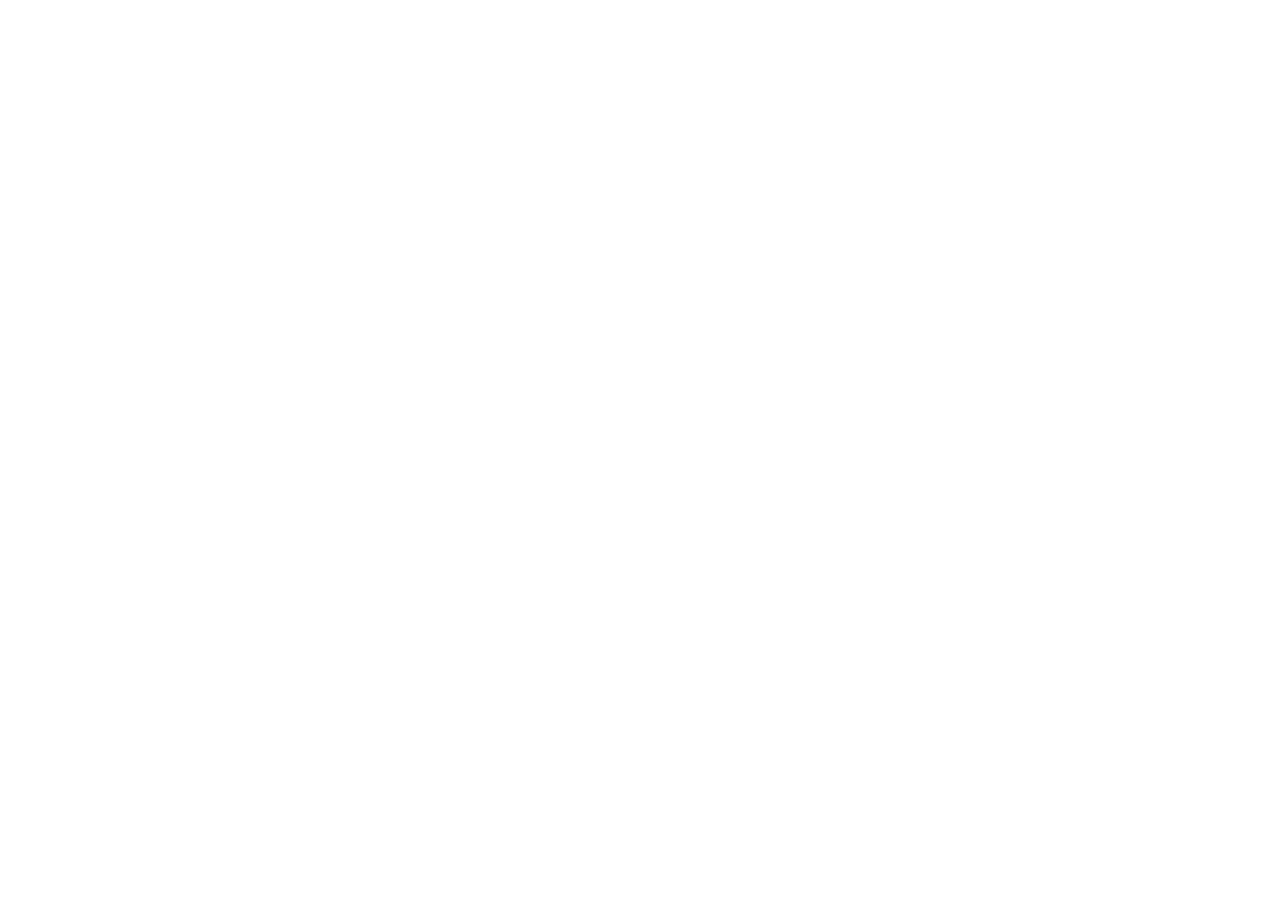
==== docs/index.html @ 5ee71f8a "Create index.html" ====
<!DOCTYPE html>
<html>
<head>
	<meta charset="utf-8" />
	<meta http-equiv="X-UA-Compatible" content="IE=edge">
	<title>Page Title</title>
	<meta name="viewport" content="width=device-width, initial-scale=1">
	<link rel="stylesheet" type="text/css" media="screen" href="main.css" />
	<script src="main.js"></script>
	<meta http-equiv="refresh" content="0; URL=http://www.dataisloading.xyz/AdvancedGroupService/api-reference/class/AdvancedGroupService">
</head>
<body>
	
</body>
</html>
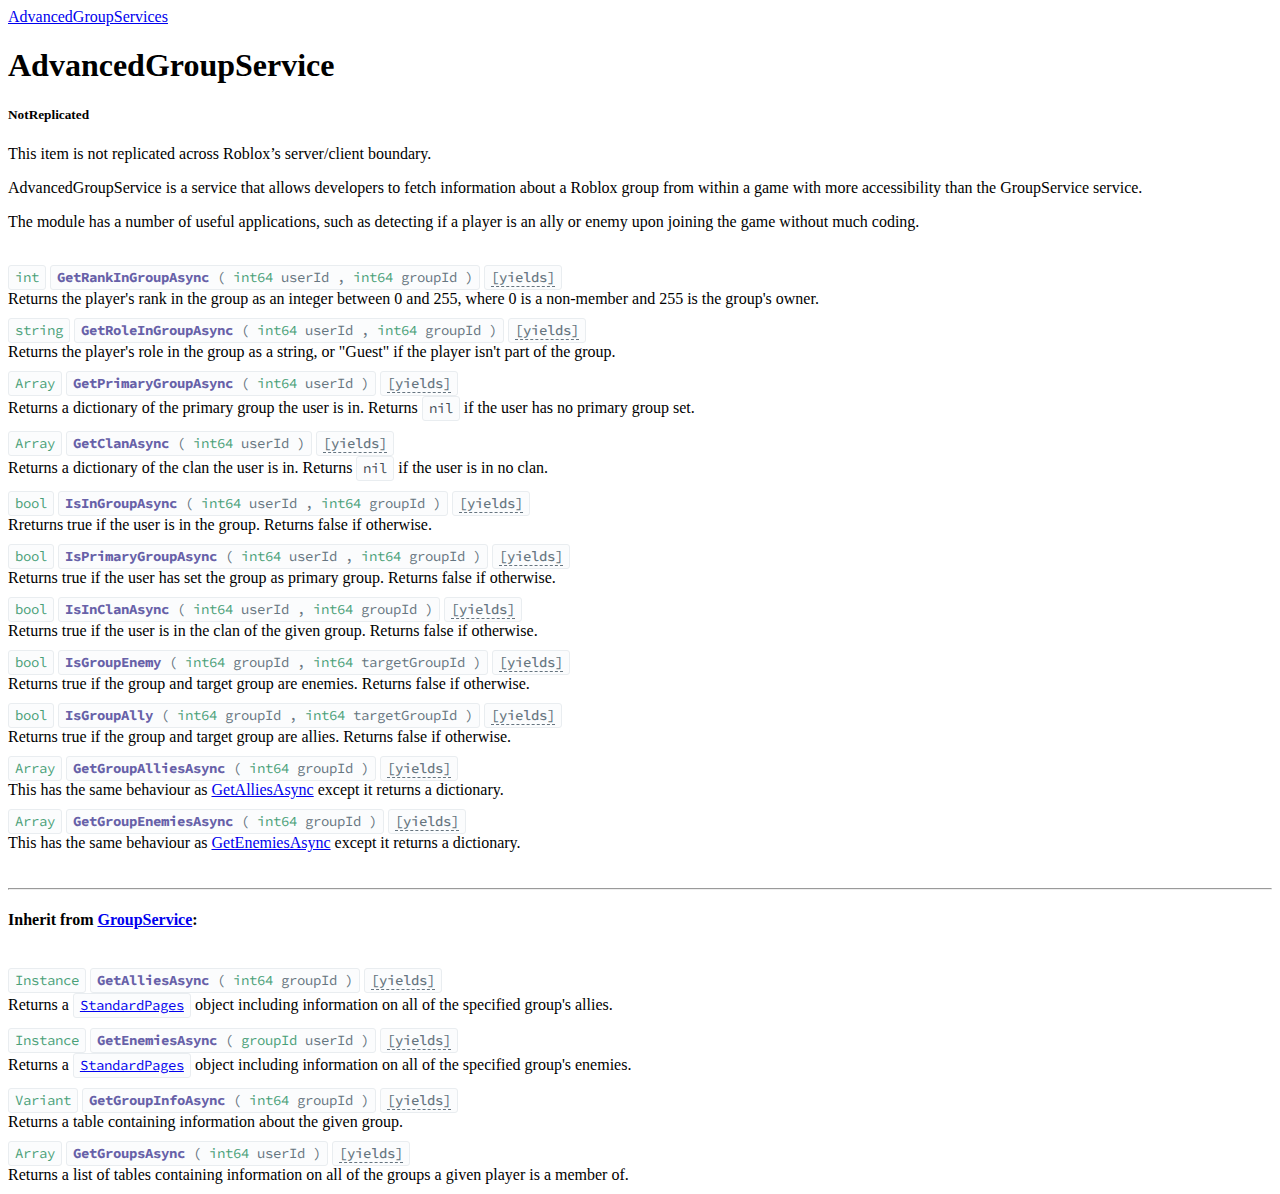
==== commit b1aa1c98: "Made a new API page" ====
--- a/docs/index.html
+++ b/docs/index.html
@@ -3,13 +3,401 @@
 <head>
 	<meta charset="utf-8" />
 	<meta http-equiv="X-UA-Compatible" content="IE=edge">
-	<title>Page Title</title>
-	<meta name="viewport" content="width=device-width, initial-scale=1">
+	<title>AdvancedGroupServices - API</title>
+	<meta name="viewport" content="width=device-width, initial-scale=1, shrink-to-fit=no">
 	<link rel="stylesheet" type="text/css" media="screen" href="main.css" />
 	<script src="main.js"></script>
-	<meta http-equiv="refresh" content="0; URL=http://www.dataisloading.xyz/AdvancedGroupService/api-reference/class/AdvancedGroupService">
+	<link rel="stylesheet" href="https://stackpath.bootstrapcdn.com/bootstrap/4.1.3/css/bootstrap.min.css" integrity="sha384-MCw98/SFnGE8fJT3GXwEOngsV7Zt27NXFoaoApmYm81iuXoPkFOJwJ8ERdknLPMO" crossorigin="anonymous">
 </head>
 <body>
-	
+	<nav class="navbar navbar-dark bg-dark">
+		<div class="container">
+				<a class="navbar-brand mb-0 h1" href="#">AdvancedGroupServices</a>
+		</div>
+	</nav>
+	<div class="container">
+		<h1>AdvancedGroupService</h1>
+
+		<div class="alert alert-danger" role="alert">
+			<h5 class="alert-heading">NotReplicated</h5>
+			<p>This item is not replicated across Roblox’s server/client boundary.</p>
+		</div>
+		<p>AdvancedGroupService is a service that allows developers to fetch information about a Roblox group from within a game with more accessibility than the GroupService service.</p>
+		<p>The module has a number of useful applications, such as detecting if a player is an ally or enemy upon joining the game without much coding.</p>
+		<br>
+		<div class="card" id="getrankingroupasync">
+			<div class="card-header">
+				<code class="type">int</code>
+				<code class="function-name">
+					GetRankInGroupAsync
+					<span class="arguments-wrap">
+						(
+							<span class="argument">
+								<span class="type">int64</span>
+								<span class="value">userId</span>
+							</span>
+							,
+							<span class="argument">
+								<span class="type">int64</span>
+								<span class="value">groupId</span>
+							</span>
+						)
+					</span>
+				</code>
+				<code class="api-tag">
+					<span>yields</span>
+				</code>
+			</div>
+			<div class="card-body">
+				Returns the player's rank in the group as an integer between 0 and 255, where 0 is a non-member and 255 is the group's owner.
+			</div>
+		</div>
+		<div class="card" id="getroleingroupasync">
+			<div class="card-header">
+				<code class="type">string</code>
+				<code class="function-name">
+					GetRoleInGroupAsync
+					<span class="arguments-wrap">
+						(
+							<span class="argument">
+								<span class="type">int64</span>
+								<span class="value">userId</span>
+							</span>
+							,
+							<span class="argument">
+								<span class="type">int64</span>
+								<span class="value">groupId</span>
+							</span>
+						)
+					</span>
+				</code>
+				<code class="api-tag">
+					<span>yields</span>
+				</code>
+			</div>
+			<div class="card-body">
+				Returns the player's role in the group as a string, or "Guest" if the player isn't part of the group.
+			</div>
+		</div>
+		<div class="card" id="getprimarygroupasync">
+			<div class="card-header">
+				<code class="type">Array</code>
+				<code class="function-name">
+					GetPrimaryGroupAsync
+					<span class="arguments-wrap">
+						(
+							<span class="argument">
+								<span class="type">int64</span>
+								<span class="value">userId</span>
+							</span>
+						)
+					</span>
+				</code>
+				<code class="api-tag">
+					<span>yields</span>
+				</code>
+			</div>
+			<div class="card-body">
+				Returns a dictionary of the primary group the user is in. Returns <code>nil</code> if the user has no primary group set.
+			</div>
+		</div>
+		<div class="card" id="getclanasync">
+			<div class="card-header">
+				<code class="type">Array</code>
+				<code class="function-name">
+					GetClanAsync
+					<span class="arguments-wrap">
+						(
+							<span class="argument">
+								<span class="type">int64</span>
+								<span class="value">userId</span>
+							</span>
+						)
+					</span>
+				</code>
+				<code class="api-tag">
+					<span>yields</span>
+				</code>
+			</div>
+			<div class="card-body">
+				Returns a dictionary of the clan the user is in. Returns <code>nil</code> if the user is in no clan.
+			</div>
+		</div>
+		<div class="card" id="isingroupasync">
+			<div class="card-header">
+				<code class="type">bool</code>
+				<code class="function-name">
+					IsInGroupAsync
+					<span class="arguments-wrap">
+						(
+							<span class="argument">
+								<span class="type">int64</span>
+								<span class="value">userId</span>
+							</span>
+							,
+							<span class="argument">
+								<span class="type">int64</span>
+								<span class="value">groupId</span>
+							</span>
+						)
+					</span>
+				</code>
+				<code class="api-tag">
+					<span>yields</span>
+				</code>
+			</div>
+			<div class="card-body">
+				Rreturns true if the user is in the group. Returns false if otherwise.
+			</div>
+		</div>
+		<div class="card" id="isprimarygroupasync">
+			<div class="card-header">
+				<code class="type">bool</code>
+				<code class="function-name">
+					IsPrimaryGroupAsync
+					<span class="arguments-wrap">
+						(
+							<span class="argument">
+								<span class="type">int64</span>
+								<span class="value">userId</span>
+							</span>
+							,
+							<span class="argument">
+								<span class="type">int64</span>
+								<span class="value">groupId</span>
+							</span>
+						)
+					</span>
+				</code>
+				<code class="api-tag">
+					<span>yields</span>
+				</code>
+			</div>
+			<div class="card-body">
+				Returns true if the user has set the group as primary group. Returns false if otherwise.
+			</div>
+		</div>
+		<div class="card" id="isinclanasync">
+			<div class="card-header">
+				<code class="type">bool</code>
+				<code class="function-name">
+					IsInClanAsync
+					<span class="arguments-wrap">
+						(
+							<span class="argument">
+								<span class="type">int64</span>
+								<span class="value">userId</span>
+							</span>
+							,
+							<span class="argument">
+								<span class="type">int64</span>
+								<span class="value">groupId</span>
+							</span>
+						)
+					</span>
+				</code>
+				<code class="api-tag">
+					<span>yields</span>
+				</code>
+			</div>
+			<div class="card-body">
+				Returns true if the user is in the clan of the given group. Returns false if otherwise.
+			</div>
+		</div>
+		<div class="card" id="isgroupenemy">
+			<div class="card-header">
+				<code class="type">bool</code>
+				<code class="function-name">
+					IsGroupEnemy
+					<span class="arguments-wrap">
+						(
+							<span class="argument">
+								<span class="type">int64</span>
+								<span class="value">groupId</span>
+							</span>
+							,
+							<span class="argument">
+								<span class="type">int64</span>
+								<span class="value">targetGroupId</span>
+							</span>
+						)
+					</span>
+				</code>
+				<code class="api-tag">
+					<span>yields</span>
+				</code>
+			</div>
+			<div class="card-body">
+				Returns true if the group and target group are enemies. Returns false if otherwise.
+			</div>
+		</div>
+		<div class="card" id="isgroupally">
+			<div class="card-header">
+				<code class="type">bool</code>
+				<code class="function-name">
+					IsGroupAlly
+					<span class="arguments-wrap">
+						(
+							<span class="argument">
+								<span class="type">int64</span>
+								<span class="value">groupId</span>
+							</span>
+							,
+							<span class="argument">
+								<span class="type">int64</span>
+								<span class="value">targetGroupId</span>
+							</span>
+						)
+					</span>
+				</code>
+				<code class="api-tag">
+					<span>yields</span>
+				</code>
+			</div>
+			<div class="card-body">
+				Returns true if the group and target group are allies. Returns false if otherwise.
+			</div>
+		</div>
+		<div class="card" id="getgroupalliesasync">
+			<div class="card-header">
+				<code class="type">Array</code>
+				<code class="function-name">
+					GetGroupAlliesAsync
+					<span class="arguments-wrap">
+						(
+							<span class="argument">
+								<span class="type">int64</span>
+								<span class="value">groupId</span>
+							</span>
+						)
+					</span>
+				</code>
+				<code class="api-tag">
+					<span>yields</span>
+				</code>
+			</div>
+			<div class="card-body">
+				This has the same behaviour as <a href="#getalliesasync">GetAlliesAsync</a> except it returns a dictionary.
+			</div>
+		</div>
+		<div class="card" id="getgroupenemiesasync">
+			<div class="card-header">
+				<code class="type">Array</code>
+				<code class="function-name">
+					GetGroupEnemiesAsync
+					<span class="arguments-wrap">
+						(
+							<span class="argument">
+								<span class="type">int64</span>
+								<span class="value">groupId</span>
+							</span>
+						)
+					</span>
+				</code>
+				<code class="api-tag">
+					<span>yields</span>
+				</code>
+			</div>
+			<div class="card-body">
+				This has the same behaviour as <a href="#getenemiesasync">GetEnemiesAsync</a> except it returns a dictionary.
+			</div>
+		</div>
+		<br>
+		<hr>
+		<h4>Inherit from <a href="https://www.robloxdev.com/api-reference/class/GroupService">GroupService</a>:</h4>
+		<br>
+		<div class="card" id="getalliesasync">
+			<div class="card-header">
+				<code class="type">Instance</code>
+				<code class="function-name">
+					GetAlliesAsync
+					<span class="arguments-wrap">
+						(
+							<span class="argument">
+								<span class="type">int64</span>
+								<span class="value">groupId</span>
+							</span>
+						)
+					</span>
+				</code>
+				<code class="api-tag">
+					<span>yields</span>
+				</code>
+			</div>
+			<div class="card-body">
+				Returns a <code><a href="https://www.robloxdev.com/api-reference/class/StandardPages">StandardPages</a></code> object including information on all of the specified group's allies.
+			</div>
+		</div>
+		<div class="card" id="getenemiesasync">
+			<div class="card-header">
+				<code class="type">Instance</code>
+				<code class="function-name">
+					GetEnemiesAsync
+					<span class="arguments-wrap">
+						(
+							<span class="argument">
+								<span class="type">groupId</span>
+								<span class="value">userId</span>
+							</span>
+						)
+					</span>
+				</code>
+				<code class="api-tag">
+					<span>yields</span>
+				</code>
+			</div>
+			<div class="card-body">
+					Returns a <code><a href="https://www.robloxdev.com/api-reference/class/StandardPages">StandardPages</a></code> object including information on all of the specified group's enemies.
+			</div>
+		</div>
+		<div class="card" id="getgroupinfoasync">
+			<div class="card-header">
+				<code class="type">Variant</code>
+				<code class="function-name">
+					GetGroupInfoAsync
+					<span class="arguments-wrap">
+						(
+							<span class="argument">
+								<span class="type">int64</span>
+								<span class="value">groupId</span>
+							</span>
+						)
+					</span>
+				</code>
+				<code class="api-tag">
+					<span>yields</span>
+				</code>
+			</div>
+			<div class="card-body">
+				Returns a table containing information about the given group.
+			</div>
+		</div>
+		<div class="card" id="getgroupsasync">
+			<div class="card-header">
+				<code class="type">Array</code>
+				<code class="function-name">
+					GetGroupsAsync
+					<span class="arguments-wrap">
+						(
+							<span class="argument">
+								<span class="type">int64</span>
+								<span class="value">userId</span>
+							</span>
+						)
+					</span>
+				</code>
+				<code class="api-tag">
+					<span>yields</span>
+				</code>
+			</div>
+			<div class="card-body">
+				Returns a list of tables containing information on all of the groups a given player is a member of.
+			</div>
+		</div>
+	</div>
+	<!-- Load jQuery, Popper.js and BootstrapJS-->
+	<script src="https://code.jquery.com/jquery-3.3.1.slim.min.js" integrity="sha384-q8i/X+965DzO0rT7abK41JStQIAqVgRVzpbzo5smXKp4YfRvH+8abtTE1Pi6jizo" crossorigin="anonymous"></script>
+	<script src="https://cdnjs.cloudflare.com/ajax/libs/popper.js/1.14.3/umd/popper.min.js" integrity="sha384-ZMP7rVo3mIykV+2+9J3UJ46jBk0WLaUAdn689aCwoqbBJiSnjAK/l8WvCWPIPm49" crossorigin="anonymous"></script>
+	<script src="https://stackpath.bootstrapcdn.com/bootstrap/4.1.3/js/bootstrap.min.js" integrity="sha384-ChfqqxuZUCnJSK3+MXmPNIyE6ZbWh2IMqE241rYiqJxyMiZ6OW/JmZQ5stwEULTy" crossorigin="anonymous"></script>
 </body>
-</html>
+</html>--- a/docs/main.css
+++ b/docs/main.css
@@ -0,0 +1,65 @@
+@import url('https://fonts.googleapis.com/css?family=Source+Code+Pro:300,400,500,700');
+
+.type {
+	font-family: 'Source Code Pro', monospace;
+	color: rgb(73, 160, 120);
+}
+
+.function-name {
+	font-family: 'Source Code Pro', monospace;
+	font-weight: 700;
+	color: rgb(103, 97, 168);
+}
+
+.arguments-wrap {
+	color: rgb(102, 117, 128);
+	font-weight: 400;
+}
+
+.arguments-wrap .argument {
+	font-weight: 400;
+}
+.arguments-wrap .argument.type {
+	color: rgb(73, 160, 120);
+	font-weight: 500;
+}
+.arguments-wrap .argument.value {
+	font-weight: 400;
+}
+
+.api-tag {
+	font-family: 'Source Code Pro', monospace;
+	font-weight: 500;
+	color: rgb(102, 117, 128);
+}
+
+.api-tag span::before {
+	content: '[';
+}
+.api-tag span::after {
+	content: ']';
+}
+.api-tag span {
+	text-transform: lowercase;
+	border-bottom: 1px dashed rgb(102, 117, 128);
+}
+
+.card {
+	margin-bottom: 10px;
+}
+
+code {
+	color: rgb(68, 76, 86);
+	font-size: 14px;
+	background-color: rgb(251, 252, 253);
+	font-family: 'Source Code Pro', monospace;
+	line-height: 19px;
+	display: inline-block;
+	word-break: break-all;
+	padding: 2px 6px;
+	border-width: 1px;
+	border-style: solid;
+	border-color: rgb(233, 237, 240);
+	border-image: initial;
+	border-radius: 3px;
+}